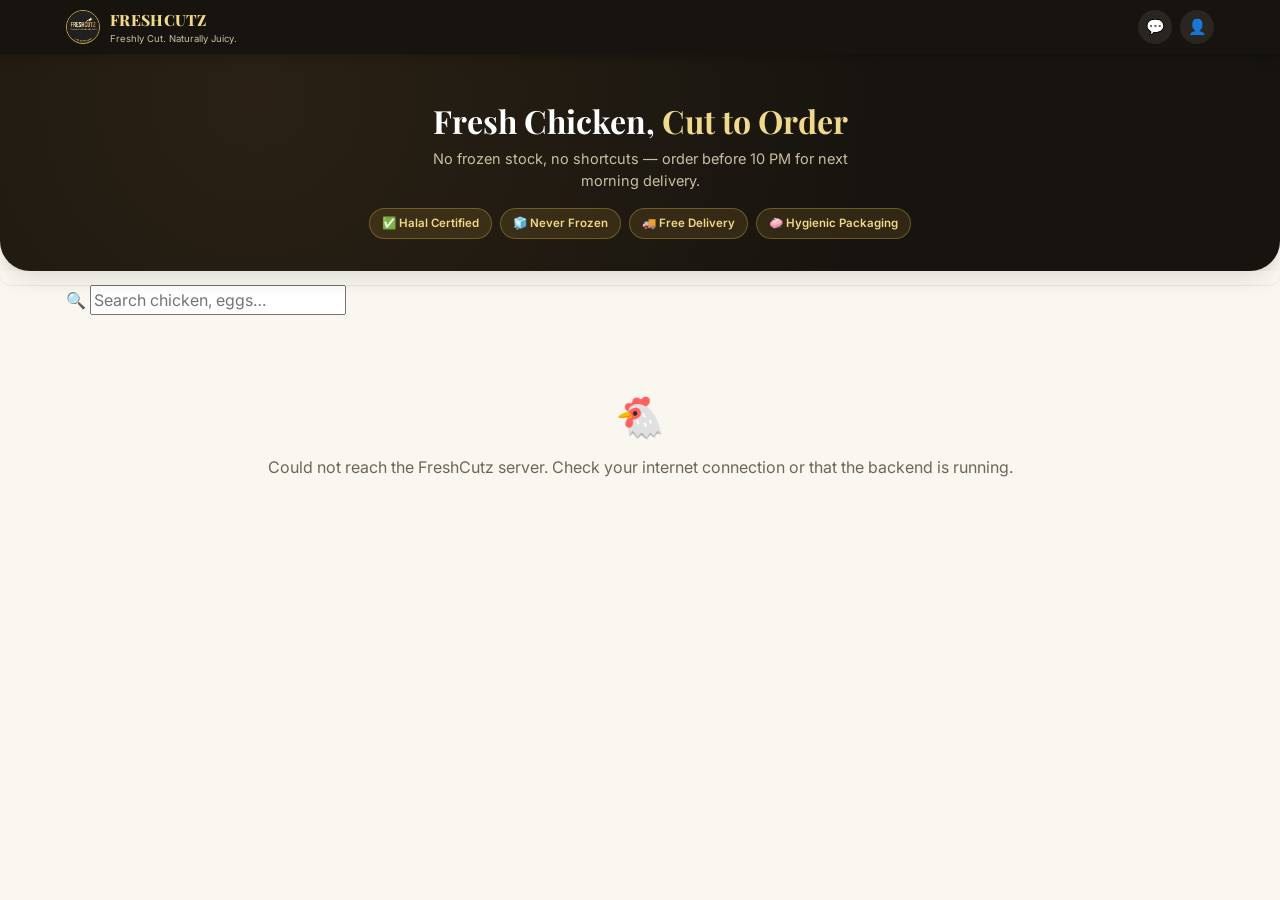
==== frontend/index.html @ 6f844b53 "Update index.html" ====
<!DOCTYPE html>
<html lang="en">
<head>
<meta charset="UTF-8" />
<meta name="viewport" content="width=device-width, initial-scale=1, viewport-fit=cover" />
<title>FreshCutz — Freshly Cut. Naturally Juicy.</title>
<meta name="description" content="Order fresh, hygienically packed chicken and farm eggs online. Freshly cut to order, delivered to your door." />
<link rel="icon" href="images/logo.jpg" />
<link rel="stylesheet" href="css/variables.css" />
<link rel="stylesheet" href="css/base.css" />
<link rel="stylesheet" href="css/animations.css" />
<link rel="stylesheet" href="css/components.css" />
<link rel="stylesheet" href="css/storefront-header.css" />
<link rel="stylesheet" href="css/storefront-grid.css" />
<link rel="stylesheet" href="css/cart.css" />
</head>
<body class="storefront">

  <header class="site-header">
    <div class="container">
      <div class="brand">
        <span class="brand-logo"><img src="images/logo.jpg" alt="FreshCutz logo" /></span>
        <div class="brand-text">
          <div class="name">FRESHCUTZ</div>
          <div class="tag">Freshly Cut. Naturally Juicy.</div>
        </div>
      </div>
      <div class="header-actions">
        <a class="icon-btn" id="whatsappLink" href="#" target="_blank" rel="noopener" aria-label="Chat on WhatsApp">💬</a>
        <button class="icon-btn" id="profileIconBtn" aria-label="Your account">👤</button>
      </div>
    </div>
  </header>

  <div class="store-offline-banner" id="storeOfflineBanner" hidden>
    🔴 We're currently offline and not accepting new orders right now.
  </div>

  <section class="hero">
    <div class="container">
      <h1 class="anim-fade-up">Fresh Chicken, <span>Cut to Order</span></h1>
      <p class="anim-fade-up">No frozen stock, no shortcuts — order before 10 PM for next morning delivery.</p>
      <div class="hero-badges anim-fade-up">
        <span class="chip">✅ Halal Certified</span>
        <span class="chip">🧊 Never Frozen</span>
        <span class="chip">🚚 Free Delivery</span>
        <span class="chip">🧼 Hygienic Packaging</span>
      </div>
    </div>
  </section>

  <nav class="category-bar">
    <div class="category-scroll" id="categoryScroll"></div>
  </nav>

  <div class="search-bar-wrap container">
    <div class="search-bar" id="searchBar">
      <span class="search-bar-icon" aria-hidden="true">🔍</span>
      <input
        type="text"
        id="searchInput"
        class="search-bar-input"
        placeholder="Search chicken, eggs…"
        autocomplete="off"
        aria-label="Search products"
      />
      <button type="button" class="search-clear-x" id="searchClearX" aria-label="Clear search" hidden>✕</button>
    </div>
  </div>

  <main class="catalog container">
    <div id="productGrid" class="product-grid" aria-live="polite"></div>
    <div id="emptyState" class="empty-state" hidden>
      <div class="icon">🐔</div>
      <p>No products available right now. Please check back soon.</p>
    </div>
  </main>

  <div class="cart-bar" id="cartBar">
    <div class="cart-bar-info">
      <span class="count" id="cartBarCount">0 items</span>
      <span class="total" id="cartBarTotal">₹0</span>
    </div>
    <button class="btn btn-gold" id="viewCartBtn">View Cart →</button>
  </div>

  <div id="sheetRoot"></div>
  <div id="toastHost"></div>

  <script src="js/config.js"></script>
  <script src="js/utils.js"></script>
  <script src="js/toast.js"></script>
  <script src="js/api.js"></script>
  <script src="js/cart.js"></script>
  <script src="js/storefront.js"></script>
  <script src="js/storefront-sync.js"></script>
  <script src="js/store-status.js"></script>
  <script src="js/checkout.js"></script>
  <script src="js/checkout-form.js"></script>
  <script src="js/profile.js"></script>
</body>
</html>
---- frontend/css/variables.css ----
/* ==========================================================================
   FreshCutz design tokens — black & gold, matching the shop's own branding.
   Mobile-first: every value here is safe at 320px wide and scales up
   through the media queries in the files that use them.
   ========================================================================== */
:root {
  /* Brand colors */
  --gold: #c9a13b;
  --gold-light: #f0d98a;
  --gold-dark: #9c7a26;
  --ink: #17140f;
  --ink-soft: #2a251c;
  --charcoal: #3a352b;

  /* Surfaces */
  --bg-page: #faf7f0;
  --bg-card: #ffffff;
  --bg-dark: var(--ink);
  --bg-dark-soft: var(--ink-soft);

  /* Text */
  --text-main: #201c14;
  --text-muted: #6f6656;
  --text-on-dark: #f6f1e3;
  --text-on-dark-muted: #c9bfa3;

  /* Feedback colors */
  --success: #2f8f5b;
  --danger: #c0392b;
  --warning: #b8860b;
  --info: #2f6f8f;

  /* Elevation */
  --shadow-sm: 0 1px 3px rgba(23, 20, 15, 0.08), 0 1px 2px rgba(23, 20, 15, 0.06);
  --shadow-md: 0 6px 16px rgba(23, 20, 15, 0.12), 0 2px 6px rgba(23, 20, 15, 0.08);
  --shadow-lg: 0 16px 40px rgba(23, 20, 15, 0.22), 0 4px 12px rgba(23, 20, 15, 0.1);
  --shadow-gold: 0 8px 20px rgba(201, 161, 59, 0.35);

  /* Radius */
  --r-sm: 10px;
  --r-md: 18px;
  --r-lg: 26px;
  --r-xl: 30px;
  --r-pill: 999px;

  /* Spacing scale */
  --sp-1: 4px;
  --sp-2: 8px;
  --sp-3: 12px;
  --sp-4: 16px;
  --sp-5: 24px;
  --sp-6: 32px;
  --sp-7: 48px;

  /* Type */
  --font-display: "Playfair Display", Georgia, "Times New Roman", serif;
  --font-body: "Inter", -apple-system, BlinkMacSystemFont, "Segoe UI", Roboto, Arial, sans-serif;

  /* Layout */
  --max-width: 1180px;
  --header-h: 54px;
  --bottom-bar-h: 68px;
  --safe-bottom: env(safe-area-inset-bottom, 0px);
  --safe-top: env(safe-area-inset-top, 0px);

  /* Motion */
  --ease-out: cubic-bezier(0.16, 1, 0.3, 1);
  --dur-fast: 150ms;
  --dur-med: 280ms;
  --dur-slow: 420ms;
}
---- frontend/css/base.css ----
/* ==========================================================================
   Reset + base typography. Mobile-first: font sizes are comfortable on a
   phone by default and nudged up slightly on larger screens.
   ========================================================================== */
@import url("https://fonts.googleapis.com/css2?family=Playfair+Display:wght@600;700;800&family=Inter:wght@400;500;600;700;800&display=swap");

*, *::before, *::after {
  box-sizing: border-box;
}

/* Belt-and-suspenders fix for a whole class of bug: any element styled
   with a class that sets its own `display` (e.g. .btn's display:
   inline-flex) has the SAME CSS specificity as the browser's built-in
   [hidden]{display:none} rule — so whichever one is defined later in the
   stylesheet wins, and since author CSS always loads after the browser's
   own rules, the class usually wins. That silently defeats
   `element.hidden = true` in JS: the element stays visible, un-clickable
   handlers and all, with nothing in the console to explain why. One
   global !important rule here beats every class's specificity outright,
   so `hidden` always means hidden, everywhere on the site, from now on —
   no more chasing this one component at a time. */
[hidden] {
  display: none !important;
}

html {
  -webkit-text-size-adjust: 100%;
  scroll-behavior: smooth;
  /* NOTE: don't add overflow-x here. Setting only overflow-x (not
     overflow-y) on <html> makes the browser compute overflow-y as auto
     per spec, turning <html> into its own scroll container — which is
     exactly what broke every position: sticky header/tab bar on the site
     (both customer and admin) when this was tried with `clip`, the same
     way it previously broke with `hidden`. body's overflow-x: hidden
     below is the safe way to guard against sideways scroll here. */
}

body {
  margin: 0;
  font-family: var(--font-body);
  background: var(--bg-page);
  color: var(--text-main);
  font-size: 15px;
  line-height: 1.5;
  -webkit-font-smoothing: antialiased;
  overflow-x: hidden;
  /* A long, unbroken address/note/product name can otherwise force the
     page wider than the screen instead of wrapping. */
  overflow-wrap: break-word;
}

img {
  max-width: 100%;
  display: block;
}

button, input, select, textarea {
  font: inherit;
  color: inherit;
}

button {
  cursor: pointer;
  background: none;
  border: none;
}

a {
  color: inherit;
  text-decoration: none;
}

h1, h2, h3, h4 {
  font-family: var(--font-display);
  margin: 0;
  line-height: 1.2;
}

p {
  margin: 0;
}

ul {
  margin: 0;
  padding: 0;
  list-style: none;
}

.container {
  width: 100%;
  max-width: var(--max-width);
  margin: 0 auto;
  padding: 0 var(--sp-4);
}

.visually-hidden {
  position: absolute;
  width: 1px;
  height: 1px;
  overflow: hidden;
  clip: rect(0 0 0 0);
  white-space: nowrap;
}

::selection {
  background: var(--gold-light);
  color: var(--ink);
}

::-webkit-scrollbar {
  width: 8px;
  height: 8px;
}

::-webkit-scrollbar-thumb {
  background: var(--gold);
  border-radius: var(--r-pill);
}

@media (min-width: 640px) {
  body { font-size: 15.5px; }
}

@media (min-width: 1024px) {
  body { font-size: 16px; }
}
---- frontend/css/animations.css ----
/* ==========================================================================
   Shared keyframes + motion utility classes used across the storefront
   and admin panel.
   ========================================================================== */

@keyframes fadeIn {
  from { opacity: 0; }
  to { opacity: 1; }
}

@keyframes fadeUp {
  from { opacity: 0; transform: translateY(16px); }
  to { opacity: 1; transform: translateY(0); }
}

@keyframes scaleIn {
  from { opacity: 0; transform: scale(0.94); }
  to { opacity: 1; transform: scale(1); }
}

@keyframes slideUpSheet {
  from { transform: translateY(100%); }
  to { transform: translateY(0); }
}

@keyframes slideInRight {
  from { transform: translateX(100%); }
  to { transform: translateX(0); }
}

@keyframes pulseGold {
  0%, 100% { box-shadow: 0 0 0 0 rgba(201, 161, 59, 0.45); }
  50% { box-shadow: 0 0 0 8px rgba(201, 161, 59, 0); }
}

@keyframes shimmer {
  0% { background-position: -400px 0; }
  100% { background-position: 400px 0; }
}

@keyframes bounceIn {
  0% { transform: scale(0.3); opacity: 0; }
  50% { transform: scale(1.08); opacity: 1; }
  70% { transform: scale(0.96); }
  100% { transform: scale(1); }
}

@keyframes spin {
  to { transform: rotate(360deg); }
}

@keyframes checkPop {
  0% { transform: scale(0); }
  60% { transform: scale(1.15); }
  100% { transform: scale(1); }
}

/* A single expanding, fading ring — a "sonar ping" flourish for the
   order-success checkmark, timed to fire right as checkPop finishes. */
@keyframes ringPulse {
  0% { transform: scale(0.6); opacity: 0.55; }
  100% { transform: scale(1.9); opacity: 0; }
}

@keyframes qtyPulse {
  0% { transform: scale(1); }
  45% { transform: scale(1.28); }
  100% { transform: scale(1); }
}

.anim-fade-in { animation: fadeIn var(--dur-med) var(--ease-out) both; }
.anim-fade-up { animation: fadeUp var(--dur-med) var(--ease-out) both; }
.anim-scale-in { animation: scaleIn var(--dur-fast) var(--ease-out) both; }
.anim-bounce-in { animation: bounceIn 520ms var(--ease-out) both; }

.skeleton {
  background: linear-gradient(90deg, #eee7d8 25%, #f6f1e3 37%, #eee7d8 63%);
  background-size: 400px 100%;
  animation: shimmer 1.4s ease-in-out infinite;
  border-radius: var(--r-sm);
}

.spinner {
  width: 18px;
  height: 18px;
  border: 2.5px solid rgba(255, 255, 255, 0.35);
  border-top-color: currentColor;
  border-radius: 50%;
  animation: spin 700ms linear infinite;
  display: inline-block;
}

@media (prefers-reduced-motion: reduce) {
  * {
    animation-duration: 0.001ms !important;
    animation-iteration-count: 1 !important;
    transition-duration: 0.001ms !important;
    scroll-behavior: auto !important;
  }
}
---- frontend/css/components.css ----
/* ==========================================================================
   Reusable UI components shared by the storefront and admin panel:
   buttons, badges, inputs, toasts, modals/sheets.
   ========================================================================== */

.btn {
  display: inline-flex;
  align-items: center;
  justify-content: center;
  gap: var(--sp-2);
  padding: 12px 20px;
  border-radius: var(--r-pill);
  font-weight: 700;
  font-size: 14px;
  white-space: nowrap;
  transition: transform var(--dur-fast) var(--ease-out), box-shadow var(--dur-fast) var(--ease-out), opacity var(--dur-fast);
  min-height: 44px;
}

.btn:active {
  transform: scale(0.96);
}

.btn:disabled {
  opacity: 0.55;
  cursor: not-allowed;
  transform: none !important;
}

.btn-gold {
  background: linear-gradient(135deg, var(--gold-light), var(--gold) 60%, var(--gold-dark));
  color: var(--ink);
  box-shadow: var(--shadow-gold);
}

.btn-gold:hover { box-shadow: 0 10px 26px rgba(201, 161, 59, 0.45); }

.btn-dark {
  background: var(--ink);
  color: var(--text-on-dark);
}

.btn-outline {
  background: transparent;
  border: 1.5px solid var(--gold);
  color: var(--ink);
}

.btn-ghost {
  background: rgba(23, 20, 15, 0.05);
  color: var(--text-main);
}

.btn-danger {
  background: var(--danger);
  color: #fff;
}

.btn-sm {
  padding: 8px 14px;
  font-size: 13px;
  min-height: 36px;
}

.btn-block {
  width: 100%;
}

.badge {
  display: inline-flex;
  align-items: center;
  gap: 4px;
  padding: 3px 10px;
  border-radius: var(--r-pill);
  font-size: 11px;
  font-weight: 700;
  letter-spacing: 0.03em;
  text-transform: uppercase;
}

.badge-new { background: #fde8d8; color: #b5570c; }
.badge-delivered { background: #dcf3e6; color: var(--success); }
.badge-cancelled { background: #f6dada; color: var(--danger); }
.badge-off { background: #eee; color: #888; }
.badge-live { background: #dcf3e6; color: var(--success); }

.field {
  display: flex;
  flex-direction: column;
  gap: 6px;
}

.field label {
  font-size: 13px;
  font-weight: 600;
  color: var(--charcoal);
}

.field input,
.field select,
.field textarea {
  border: 1.5px solid #e3dcc9;
  border-radius: var(--r-sm);
  padding: 11px 13px;
  /* 16px, not smaller — iOS Safari auto-zooms the whole page in on focus
     for any text input under 16px, and (since this site sets a fixed
     initial-scale) never zooms back out on its own afterwards. This is
     the actual fix for that, everywhere a .field is used. */
  font-size: 16px;
  background: #fff;
  transition: border-color var(--dur-fast), box-shadow var(--dur-fast);
  width: 100%;
}

.field input:focus,
.field select:focus,
.field textarea:focus {
  outline: none;
  border-color: var(--gold);
  box-shadow: 0 0 0 3px rgba(201, 161, 59, 0.2);
}

.field .hint {
  font-size: 12px;
  color: var(--text-muted);
}

.field .error {
  font-size: 12px;
  color: var(--danger);
  min-height: 14px;
}

.card {
  background: var(--bg-card);
  border-radius: var(--r-md);
  box-shadow: var(--shadow-sm);
}

/* Toasts */
#toastHost {
  position: fixed;
  left: 50%;
  bottom: calc(var(--bottom-bar-h) + var(--safe-bottom) + 14px);
  transform: translateX(-50%);
  z-index: 900;
  display: flex;
  flex-direction: column;
  gap: 8px;
  width: min(92vw, 380px);
  pointer-events: none;
}

.toast {
  pointer-events: auto;
  background: var(--ink);
  color: var(--text-on-dark);
  padding: 12px 16px;
  border-radius: var(--r-sm);
  font-size: 13.5px;
  font-weight: 600;
  box-shadow: var(--shadow-lg);
  display: flex;
  align-items: center;
  gap: 10px;
  animation: fadeUp var(--dur-med) var(--ease-out) both;
}

.toast.success { border-left: 4px solid var(--success); }
.toast.error { border-left: 4px solid var(--danger); }

/* Modal / overlay */
.overlay {
  position: fixed;
  inset: 0;
  background: rgba(15, 13, 9, 0.55);
  backdrop-filter: blur(2px);
  z-index: 800;
  animation: fadeIn var(--dur-med) var(--ease-out) both;
}

.empty-state {
  text-align: center;
  padding: var(--sp-7) var(--sp-4);
  color: var(--text-muted);
}

.empty-state .icon {
  font-size: 40px;
  margin-bottom: var(--sp-2);
}
---- frontend/css/storefront-header.css ----
/* ==========================================================================
   Customer storefront: sticky header, hero banner, category chip bar.
   Mobile-first — see storefront-grid.css for the product grid itself.
   ========================================================================== */

body.storefront {
  padding-bottom: calc(var(--bottom-bar-h) + var(--safe-bottom) + 10px);
}

/* ---- Header --------------------------------------------------------- */
/* On iOS/Android PWAs the status bar can sit on top of a plain sticky
   header and crop the logo/icons when the page scrolls under it — padding
   the header by the safe-area inset (0 on ordinary browsers) fixes that. */
.site-header {
  position: sticky;
  top: 0;
  z-index: 500;
  background: var(--ink);
  color: var(--text-on-dark);
  height: calc(var(--header-h) + var(--safe-top));
  padding-top: var(--safe-top);
  display: flex;
  align-items: center;
  box-shadow: 0 2px 14px rgba(0, 0, 0, 0.25);
}

.site-header .container {
  display: flex;
  align-items: center;
  justify-content: space-between;
  gap: var(--sp-3);
}

/* ---- Store offline banner --------------------------------------------- */
.store-offline-banner {
  position: sticky;
  top: calc(var(--header-h) + var(--safe-top));
  z-index: 490;
  background: #fdecea;
  color: #a83229;
  font-size: 13px;
  font-weight: 700;
  text-align: center;
  padding: 9px var(--sp-4);
  border-bottom: 1px solid #f3c5bd;
}

.brand {
  display: flex;
  align-items: center;
  gap: 10px;
}

.brand-logo {
  display: inline-flex;
  width: 34px;
  height: 34px;
  border-radius: 50%;
  border: 1.5px solid var(--gold);
  overflow: hidden;
  flex: 0 0 auto;
}

.brand-logo img {
  width: 100%;
  height: 100%;
  object-fit: cover;
  object-position: center;
  transform: scale(1.35);
}

.brand-text .name {
  font-family: var(--font-display);
  font-weight: 800;
  font-size: 15.5px;
  color: var(--gold-light);
  letter-spacing: 0.02em;
  transition: font-size 420ms var(--ease-out);
}

.brand-text .tag {
  font-size: 9.5px;
  color: var(--text-on-dark-muted);
  display: none;
  transition: font-size 420ms var(--ease-out);
}

/* Once the page has scrolled a bit, the brand text eases down to a
   slightly smaller size — same color and full opacity, just more compact. */
.site-header.is-scrolled .brand-text .name {
  font-size: 14px;
}

.site-header.is-scrolled .brand-text .tag {
  font-size: 8.5px;
}

.header-actions {
  display: flex;
  align-items: center;
  gap: var(--sp-2);
}

.icon-btn {
  position: relative;
  width: 34px;
  height: 34px;
  border-radius: 50%;
  display: inline-flex;
  align-items: center;
  justify-content: center;
  background: rgba(255, 255, 255, 0.08);
  color: var(--text-on-dark);
  font-size: 15px;
  transition: background var(--dur-fast);
}

.icon-btn:active { transform: scale(0.92); }

.cart-count {
  position: absolute;
  top: -4px;
  right: -4px;
  background: var(--gold);
  color: var(--ink);
  font-size: 10.5px;
  font-weight: 800;
  min-width: 18px;
  height: 18px;
  border-radius: 50%;
  display: flex;
  align-items: center;
  justify-content: center;
  padding: 0 3px;
  animation: bounceIn 400ms var(--ease-out);
}

/* ---- Hero ------------------------------------------------------------ */
.hero {
  position: relative;
  overflow: hidden;
  background: radial-gradient(circle at 20% 20%, #2a2114 0%, var(--ink) 60%);
  color: var(--text-on-dark);
  padding: var(--sp-6) 0 var(--sp-5);
  text-align: center;
  /* Only the bottom edge is rounded — it sits flush under the header and
     flush to the screen edges, just curving where it meets the page below. */
  border-radius: 0 0 var(--r-xl) var(--r-xl);
  box-shadow: 0 12px 24px -12px rgba(0, 0, 0, 0.35);
}

.hero h1 {
  font-size: 26px;
  color: #fff;
}

.hero h1 span { color: var(--gold-light); }

.hero p {
  margin-top: var(--sp-2);
  color: var(--text-on-dark-muted);
  font-size: 13.5px;
  max-width: 460px;
  margin-inline: auto;
}

.hero-badges {
  margin-top: var(--sp-4);
  display: flex;
  flex-wrap: wrap;
  gap: 8px;
  justify-content: center;
}

.hero-badges .chip {
  background: rgba(201, 161, 59, 0.14);
  border: 1px solid rgba(201, 161, 59, 0.4);
  color: var(--gold-light);
  font-size: 11.5px;
  font-weight: 600;
  padding: 6px 12px;
  border-radius: var(--r-pill);
}

/* ---- Category chips ---------------------------------------------------- */
/* iOS-style frosted glass: translucent background + blur, so the page
   scrolling underneath is faintly visible through it, with a rounded
   bottom edge instead of a hard-edged bar. */
.category-bar {
  position: sticky;
  top: calc(var(--header-h) + var(--safe-top));
  z-index: 400;
  background: rgba(250, 247, 240, 0.42);
  backdrop-filter: blur(14px) saturate(1.4);
  -webkit-backdrop-filter: blur(14px) saturate(1.4);
  border-radius: 0 0 10px 10px;
  box-shadow: 0 1px 0 rgba(23, 20, 15, 0.06);
  padding: 7px 0;
}

.category-scroll {
  display: flex;
  gap: 8px;
  overflow-x: auto;
  padding: 0 var(--sp-4);
  scrollbar-width: none;
}

.category-scroll::-webkit-scrollbar { display: none; }

.cat-chip {
  flex: 0 0 auto;
  padding: 6px 13px;
  border-radius: var(--r-pill);
  background: #fff;
  border: 1.5px solid #e6dcc0;
  font-size: 12px;
  font-weight: 600;
  color: var(--text-muted);
  transition: all var(--dur-fast) var(--ease-out);
}

.cat-chip.active {
  background: var(--ink);
  color: var(--gold-light);
  border-color: var(--ink);
}

/* ---- Responsive scale-up ---------------------------------------------- */
@media (min-width: 640px) {
  .brand-text .tag { display: block; }
  .hero h1 { font-size: 32px; }
  .hero p { font-size: 14.5px; }
}

@media (min-width: 860px) {
  .hero { padding: var(--sp-7) 0 var(--sp-6); }
}
---- frontend/css/storefront-grid.css ----
/* ==========================================================================
   Customer storefront: product grid + product card.
   Mobile-first, Swiggy-style: ONE big card per row on phones (large photo
   on top, details below), growing into a multi-column grid on larger
   screens. Cards animate in on scroll and react to touch.
   ========================================================================== */

.catalog {
  padding: var(--sp-5) 0 var(--sp-7);
}

.section-title {
  font-size: 18px;
  margin: var(--sp-5) 0 var(--sp-3);
  color: var(--ink);
}

.product-grid {
  display: grid;
  grid-template-columns: 1fr;
  gap: var(--sp-5);
}

/* ---- Scroll-reveal entrance --------------------------------------------- */
/* Small offset + short duration + a low IntersectionObserver threshold
   (see storefront.js) so a card animates in as soon as it starts entering
   the viewport, not only after scrolling it mostly into view. */
.product-card {
  opacity: 0;
  transform: translateY(14px) scale(0.99);
  transition: opacity 380ms var(--ease-out), transform 380ms var(--ease-out),
              box-shadow var(--dur-fast) var(--ease-out);
  transition-delay: calc(var(--i, 0) * 35ms);
}

.product-card.is-visible {
  opacity: 1;
  transform: translateY(0) scale(1);
}

.product-card {
  background: var(--bg-card);
  border-radius: var(--r-xl);
  overflow: hidden;
  box-shadow: var(--shadow-md);
}

.product-card:hover {
  box-shadow: var(--shadow-lg);
}

.product-card:active {
  transform: scale(0.985);
}

/* ---- Big top photo ------------------------------------------------------ */
/* Photo fills flush to the card's top/left/right edges — the card's own
   rounded corners + overflow:hidden clip it, so no extra radius/border is
   needed here. */
.product-media {
  padding: 0;
}

.product-media-frame {
  position: relative;
  aspect-ratio: 4 / 3;
  background: linear-gradient(135deg, #f1ecdd, #e8e0c9);
  overflow: hidden;
}

.product-media-frame img {
  width: 100%;
  height: 100%;
  object-fit: cover;
  transition: transform 650ms var(--ease-out);
}

.product-card:hover .product-media-frame img {
  transform: scale(1.07);
}

.product-media-frame::after {
  content: "";
  position: absolute;
  inset: auto 0 0 0;
  height: 45%;
  background: linear-gradient(to top, rgba(15, 12, 8, 0.55), transparent);
  pointer-events: none;
}

.discount-badge {
  position: absolute;
  top: 12px;
  left: 12px;
  background: var(--danger);
  color: #fff;
  font-size: 11px;
  font-weight: 800;
  padding: 5px 11px;
  border-radius: var(--r-pill);
  box-shadow: 0 4px 10px rgba(192, 57, 43, 0.4);
  animation: bounceIn 480ms var(--ease-out) both;
}

/* ---- Out of stock ---------------------------------------------------- */
.out-of-stock-badge {
  position: absolute;
  top: 12px;
  left: 12px;
  background: #3a3a3a;
  color: #fff;
  font-size: 11px;
  font-weight: 800;
  padding: 5px 11px;
  border-radius: var(--r-pill);
  box-shadow: 0 4px 10px rgba(0, 0, 0, 0.35);
  animation: bounceIn 480ms var(--ease-out) both;
}

.product-card.out-of-stock {
  opacity: 0.72;
  filter: saturate(0.75);
}

.product-card.out-of-stock .product-media-frame img {
  filter: grayscale(75%);
  opacity: 0.55;
}

.product-card.out-of-stock .product-name,
.product-card.out-of-stock .product-desc,
.product-card.out-of-stock .price-now,
.product-card.out-of-stock .price-mrp {
  color: var(--text-muted);
}

.out-of-stock-btn {
  flex: 1;
  padding: 12px 6px;
  border-radius: var(--r-pill);
  background: #f6e3e0;
  color: var(--danger);
  border: 1.5px solid rgba(192, 57, 43, 0.35);
  font-weight: 800;
  font-size: 13px;
  min-height: 44px;
  letter-spacing: 0.01em;
  cursor: not-allowed;
}

/* ---- Content below the photo --------------------------------------------- */
.product-body {
  padding: var(--sp-4);
  display: flex;
  flex-direction: column;
  gap: 10px;
}

.product-name {
  font-family: var(--font-display);
  font-size: 18px;
  font-weight: 700;
  color: var(--ink);
  line-height: 1.25;
}

.product-desc {
  font-size: 12.5px;
  color: var(--text-muted);
  display: -webkit-box;
  -webkit-line-clamp: 2;
  -webkit-box-orient: vertical;
  overflow: hidden;
}

.variant-toggle {
  display: flex;
  gap: 8px;
}

.variant-toggle button {
  flex: 1;
  padding: 9px 6px;
  font-size: 12.5px;
  font-weight: 700;
  border-radius: var(--r-pill);
  border: 1.5px solid #e6dcc0;
  background: #fff;
  color: var(--text-muted);
  transition: all var(--dur-fast) var(--ease-out);
}

.variant-toggle button.active {
  border-color: var(--gold);
  background: linear-gradient(135deg, rgba(240, 217, 138, 0.35), rgba(201, 161, 59, 0.18));
  color: var(--ink);
  transform: scale(1.03);
}

.price-row {
  display: flex;
  align-items: baseline;
  gap: 8px;
}

.price-now {
  font-size: 20px;
  font-weight: 800;
  color: var(--ink);
}

.price-mrp {
  font-size: 13px;
  color: #aaa;
  text-decoration: line-through;
}

.product-footer {
  margin-top: 4px;
  display: flex;
  align-items: center;
  gap: 10px;
}

.qty-stepper {
  display: none;
  align-items: center;
  border-radius: var(--r-pill);
  background: var(--ink);
  color: #fff;
  overflow: hidden;
  flex: 1;
  box-shadow: var(--shadow-sm);
}

.qty-stepper.show { display: flex; animation: scaleIn var(--dur-fast) var(--ease-out) both; }

.qty-stepper button {
  width: 40px;
  height: 40px;
  color: #fff;
  font-size: 18px;
  font-weight: 700;
  transition: background var(--dur-fast);
}

.qty-stepper button:active { background: rgba(255, 255, 255, 0.15); }

.qty-stepper .qty-value {
  flex: 1;
  text-align: center;
  font-weight: 800;
  font-size: 15px;
}

.qty-stepper .qty-value.pulse {
  animation: qtyPulse 320ms var(--ease-out);
}

.add-btn {
  flex: 1;
  padding: 12px 6px;
  border-radius: var(--r-pill);
  background: linear-gradient(135deg, var(--gold-light), var(--gold) 65%, var(--gold-dark));
  color: var(--ink);
  font-weight: 800;
  font-size: 14px;
  min-height: 44px;
  box-shadow: var(--shadow-gold);
  letter-spacing: 0.01em;
  transition: transform var(--dur-fast) var(--ease-out), box-shadow var(--dur-fast) var(--ease-out);
}

.add-btn:active { transform: scale(0.95); }
.add-btn.hide { display: none; }

.unavailable-tag {
  font-size: 12px;
  font-weight: 700;
  color: var(--danger);
  text-align: center;
  padding: 8px;
}

/* ---- Responsive scale-up: multi-column from tablet width up -------------- */
@media (min-width: 620px) {
  .product-grid { grid-template-columns: repeat(2, 1fr); }
  .product-media-frame { aspect-ratio: 1 / 1; }
}

@media (min-width: 900px) {
  .product-grid { grid-template-columns: repeat(3, 1fr); }
}

@media (min-width: 1200px) {
  .product-grid { grid-template-columns: repeat(4, 1fr); }
}
---- frontend/css/cart.css ----
/* ==========================================================================
   Cart bottom bar + cart/checkout sheet. Mobile-first: the panel is a
   full-height bottom sheet on phones, and becomes a right-hand drawer
   from tablet width up.
   ========================================================================== */

.cart-bar {
  position: fixed;
  left: 0;
  right: 0;
  /* Lifted a little off the very bottom edge instead of sitting flush
     against it (which read as too close to/crowded by the phone's own
     bottom UI), while still clearing the safe area on notched devices. */
  bottom: calc(var(--sp-2) + var(--safe-bottom));
  z-index: 700;
  background: var(--ink);
  color: #fff;
  padding: 12px var(--sp-4);
  display: none;
  align-items: center;
  justify-content: space-between;
  gap: var(--sp-3);
  border-radius: var(--r-lg);
  box-shadow: 0 -8px 24px rgba(0, 0, 0, 0.28);
  animation: fadeUp var(--dur-med) var(--ease-out) both;
}

.cart-bar.show { display: flex; }

.cart-bar-info {
  display: flex;
  flex-direction: column;
  gap: 2px;
}

.cart-bar-info .count {
  font-size: 11.5px;
  color: var(--text-on-dark-muted);
}

.cart-bar-info .total {
  font-size: 17px;
  font-weight: 800;
  color: var(--gold-light);
}

.cart-bar .btn {
  flex: 0 0 auto;
}

/* ---- Panel shell (cart + checkout share this) -------------------------- */
.sheet {
  position: fixed;
  z-index: 850;
  background: var(--bg-page);
  display: flex;
  flex-direction: column;
  inset: auto 0 0 0;
  max-height: 92vh;
  border-radius: 20px 20px 0 0;
  animation: slideUpSheet var(--dur-med) var(--ease-out) both;
  box-shadow: var(--shadow-lg);
}

.sheet-header {
  display: flex;
  align-items: center;
  justify-content: space-between;
  padding: var(--sp-4);
  border-bottom: 1px solid #eee3cc;
  flex: 0 0 auto;
}

.sheet-header h2 {
  font-size: 18px;
}

.sheet-close {
  width: 34px;
  height: 34px;
  border-radius: 50%;
  background: rgba(23, 20, 15, 0.06);
  display: inline-flex;
  align-items: center;
  justify-content: center;
  font-size: 16px;
}

.sheet-body {
  overflow-y: auto;
  padding: var(--sp-4);
  flex: 1 1 auto;
  display: flex;
  flex-direction: column;
  gap: var(--sp-3);
}

.sheet-footer {
  padding: var(--sp-4);
  border-top: 1px solid #eee3cc;
  background: var(--bg-card);
  flex: 0 0 auto;
}

/* ---- Cart line item ------------------------------------------------- */
.cart-item {
  display: flex;
  gap: var(--sp-3);
  background: var(--bg-card);
  border-radius: var(--r-md);
  padding: var(--sp-3);
  box-shadow: var(--shadow-sm);
  animation: fadeUp var(--dur-fast) var(--ease-out) both;
}

.cart-item img {
  width: 56px;
  height: 56px;
  border-radius: var(--r-sm);
  object-fit: cover;
  flex: 0 0 auto;
}

.cart-item-main {
  flex: 1;
  display: flex;
  flex-direction: column;
  gap: 4px;
  min-width: 0;
}

.cart-item-name {
  font-size: 13.5px;
  font-weight: 700;
}

.cart-item-variant {
  font-size: 11.5px;
  color: var(--text-muted);
}

.cart-item-row {
  display: flex;
  align-items: center;
  justify-content: space-between;
  margin-top: 4px;
}

.cart-item-price {
  font-weight: 800;
  font-size: 13.5px;
}

.remove-link {
  font-size: 11.5px;
  color: var(--danger);
  font-weight: 700;
}

/* ---- Summary rows ------------------------------------------------------ */
.summary-row {
  display: flex;
  justify-content: space-between;
  font-size: 13.5px;
  color: var(--text-muted);
  padding: 3px 0;
}

.summary-row.total {
  font-size: 16px;
  font-weight: 800;
  color: var(--ink);
  border-top: 1px dashed #ddd1ae;
  margin-top: 6px;
  padding-top: 10px;
}

/* ---- Saved-address summary (returning customer, delivery step) --------- */
.address-summary-card {
  background: var(--bg-card);
  border-radius: var(--r-md);
  padding: var(--sp-4);
  box-shadow: var(--shadow-sm);
}

.address-summary-row {
  font-size: 13.5px;
  color: var(--text-main);
  line-height: 1.5;
}

.address-summary-row + .address-summary-row {
  margin-top: 4px;
}

/* ---- "My Account" order history (profile sheet) ------------------------ */
.profile-order-card {
  background: var(--bg-card);
  border-radius: var(--r-md);
  padding: var(--sp-4);
  box-shadow: var(--shadow-sm);
  margin-bottom: var(--sp-3);
}

.profile-order-head {
  display: flex;
  justify-content: space-between;
  align-items: flex-start;
  gap: var(--sp-2);
  margin-bottom: 8px;
}

.profile-order-code {
  font-weight: 800;
  font-size: 13.5px;
}

.profile-order-time {
  font-size: 11.5px;
  color: var(--text-muted);
  margin-top: 2px;
}

.profile-order-address {
  font-size: 12.5px;
  color: var(--text-main);
  line-height: 1.5;
  margin-bottom: 8px;
}

.profile-order-items {
  font-size: 12.5px;
  color: var(--text-muted);
  background: #faf7f0;
  border-radius: var(--r-sm);
  padding: 8px 10px;
  margin-bottom: 8px;
}

.profile-order-items div + div {
  margin-top: 3px;
}

.profile-order-total {
  display: flex;
  justify-content: space-between;
  align-items: center;
  font-weight: 800;
  font-size: 14px;
}

/* ---- Success screen ---------------------------------------------------- */
.order-success {
  text-align: center;
  padding: var(--sp-6) var(--sp-4);
}

.success-check {
  position: relative;
  width: 76px;
  height: 76px;
  border-radius: 50%;
  background: var(--success);
  color: #fff;
  font-size: 36px;
  display: flex;
  align-items: center;
  justify-content: center;
  margin: 0 auto var(--sp-4);
  animation: checkPop 480ms var(--ease-out) both;
}

.success-check::after {
  content: "";
  position: absolute;
  inset: 0;
  border-radius: 50%;
  border: 2px solid var(--success);
  animation: ringPulse 900ms var(--ease-out) 420ms both;
}

/* Order ID: a small, legible chip — not the decorative display serif
   used for headings, which read as oversized for a reference number. */
.order-id-chip {
  display: inline-flex;
  align-items: center;
  gap: 6px;
  background: #f4f1e8;
  border: 1px solid #e6dcc0;
  border-radius: var(--r-pill);
  padding: 6px 14px;
  margin-top: 10px;
}

.order-id-label {
  font-size: 12px;
  font-weight: 600;
  color: var(--text-muted);
}

.order-id-value {
  font-size: 12px;
  font-weight: 600;
  color: var(--text-muted);
}

.order-summary-list {
  background: var(--bg-card);
  border-radius: var(--r-md);
  padding: var(--sp-3) var(--sp-4);
  box-shadow: var(--shadow-sm);
}

.order-notes {
  margin-top: var(--sp-3);
  padding-top: var(--sp-3);
  border-top: 1px dashed #e6dcc0;
  font-size: 12.5px;
  color: var(--ink);
  line-height: 1.4;
}

.order-notes-label {
  font-weight: 700;
  color: var(--text-muted);
}

.screenshot-hint {
  text-align: center;
  font-size: 12.5px;
  color: var(--text-muted);
  margin-top: var(--sp-3);
}

/* ---- Responsive: right-hand drawer from tablet up ----------------------- */
@media (min-width: 720px) {
  .sheet {
    inset: 0 0 0 auto;
    width: 420px;
    max-height: 100vh;
    border-radius: 0;
    animation: slideInRight var(--dur-med) var(--ease-out) both;
  }

  .cart-bar {
    left: auto;
    right: var(--sp-5);
    bottom: var(--sp-5);
    max-width: 380px;
  }
}
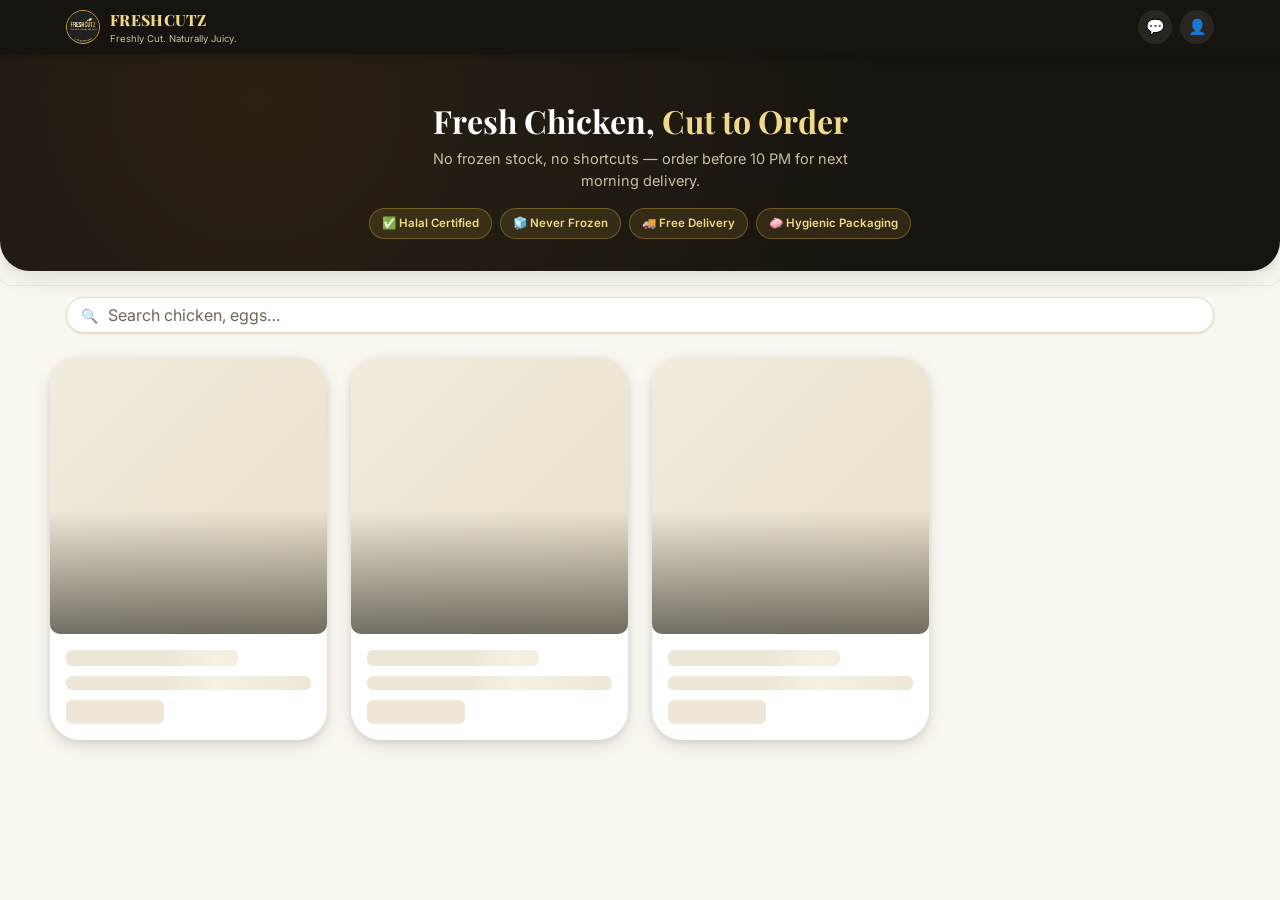
==== commit f5801142: "Update index.html" ====
--- a/frontend/index.html
+++ b/frontend/index.html
@@ -9,10 +9,10 @@
 <link rel="stylesheet" href="css/variables.css" />
 <link rel="stylesheet" href="css/base.css" />
 <link rel="stylesheet" href="css/animations.css" />
-<link rel="stylesheet" href="css/components.css" />
+<link rel="stylesheet" href="css/components.css?v=3" />
 <link rel="stylesheet" href="css/storefront-header.css" />
 <link rel="stylesheet" href="css/storefront-grid.css" />
-<link rel="stylesheet" href="css/cart.css" />
+<link rel="stylesheet" href="css/cart.css?v=3" />
 </head>
 <body class="storefront">
 
@@ -95,7 +95,7 @@
   <script src="js/storefront.js"></script>
   <script src="js/storefront-sync.js"></script>
   <script src="js/store-status.js"></script>
-  <script src="js/checkout.js"></script>
+  <script src="js/checkout.js?v=3"></script>
   <script src="js/checkout-form.js"></script>
   <script src="js/profile.js"></script>
 </body>
--- a/frontend/css/components.css
+++ b/frontend/css/components.css
@@ -149,6 +149,18 @@
   gap: 8px;
   width: min(92vw, 380px);
   pointer-events: none;
+  transition: bottom var(--dur-fast) var(--ease-out), top var(--dur-fast) var(--ease-out);
+}
+
+/* A cart/checkout/profile sheet is open (see toast.js — it checks
+   #sheetRoot) — float the toast just above that sheet's own top edge
+   instead of above the (now-hidden) bottom cart-bar. --toast-sheet-gap is
+   set by checkout.js's renderSheet(), measured from the sheet's actual
+   rendered height *after* its content (e.g. every item in "Your Cart") is
+   in the DOM — so a full cart and a short one each get the right gap,
+   instead of guessing one fixed offset for every sheet. */
+#toastHost.toast-above-sheet {
+  bottom: var(--toast-sheet-gap, calc(var(--bottom-bar-h) + var(--safe-bottom) + 14px));
 }
 
 .toast {
@@ -176,6 +188,8 @@
   background: rgba(15, 13, 9, 0.55);
   backdrop-filter: blur(2px);
   z-index: 800;
+  touch-action: none; /* dragging on the dark backdrop doesn't scroll anything */
+  overscroll-behavior: contain;
   animation: fadeIn var(--dur-med) var(--ease-out) both;
 }
 
--- a/frontend/css/storefront-grid.css
+++ b/frontend/css/storefront-grid.css
@@ -4,6 +4,89 @@
    on top, details below), growing into a multi-column grid on larger
    screens. Cards animate in on scroll and react to touch.
    ========================================================================== */
+
+/* ---- Search bar ----------------------------------------------------------
+   Sits between the category chips and the product grid. Search narrows
+   whatever the active category tab already shows — see storefront.js's
+   matchesSearch()/renderGrid() — rather than searching across everything
+   regardless of tab. */
+.search-bar-wrap {
+  padding-top: var(--sp-3);
+}
+
+.search-bar {
+  position: relative;
+  display: flex;
+  align-items: center;
+  gap: 8px;
+  background: var(--bg-card);
+  border: 1.5px solid #e6dcc0;
+  border-radius: var(--r-pill);
+  /* Vertical padding pulled down to 4px so the box's overall height lands
+     the same as the category chips just above it (.cat-chip: 6px padding
+     around 12px text, ~29px tall) — the input text here has to stay at
+     16px (mobile zoom-on-tap, see its own comment), so less padding is
+     the only lever left to match that shorter chip height. */
+  padding: 4px 14px;
+  box-shadow: var(--shadow-sm);
+}
+
+.search-bar-icon {
+  flex: 0 0 auto;
+  font-size: 14px;
+  opacity: 0.65;
+}
+
+.search-bar-input {
+  flex: 1;
+  min-width: 0;
+  border: none;
+  background: transparent;
+  font-family: var(--font-body);
+  /* Mobile Safari/Chrome auto-zoom the page on focus for any text input
+     under 16px — 16px is the actual threshold, so that's what's set here
+     rather than 15px, which would still trigger the zoom. */
+  font-size: 16px;
+  color: var(--text-main);
+  padding-right: 26px; /* room for the glossy clear circle */
+}
+
+.search-bar-input:focus {
+  outline: none;
+}
+
+.search-bar-input::placeholder {
+  color: var(--text-muted);
+}
+
+/* The small glossy "X" that sits inside the box's right edge once there's
+   something typed — gold gradient + a bright highlight near the top-left
+   so it reads as a glossy button rather than a flat icon. */
+.search-clear-x {
+  position: absolute;
+  right: 8px;
+  top: 50%;
+  transform: translateY(-50%);
+  width: 21px;
+  height: 21px;
+  flex: 0 0 auto;
+  border-radius: 50%;
+  display: flex;
+  align-items: center;
+  justify-content: center;
+  font-size: 10.5px;
+  line-height: 1;
+  color: var(--ink);
+  background:
+    radial-gradient(circle at 32% 24%, rgba(255, 255, 255, 0.85), rgba(255, 255, 255, 0) 48%),
+    linear-gradient(155deg, var(--gold-light), var(--gold) 60%, var(--gold-dark));
+  box-shadow: var(--shadow-sm), inset 0 1px 1px rgba(255, 255, 255, 0.55);
+  transition: transform var(--dur-fast) var(--ease-out);
+}
+
+.search-clear-x:active {
+  transform: translateY(-50%) scale(0.86);
+}
 
 .catalog {
   padding: var(--sp-5) 0 var(--sp-7);
--- a/frontend/css/cart.css
+++ b/frontend/css/cart.css
@@ -88,6 +88,7 @@
 
 .sheet-body {
   overflow-y: auto;
+  overscroll-behavior: contain; /* scrolling past the end of the sheet never moves the page behind it */
   padding: var(--sp-4);
   flex: 1 1 auto;
   display: flex;
@@ -104,6 +105,7 @@
 
 /* ---- Cart line item ------------------------------------------------- */
 .cart-item {
+  position: relative;
   display: flex;
   gap: var(--sp-3);
   background: var(--bg-card);
@@ -130,6 +132,7 @@
 }
 
 .cart-item-name {
+  padding-right: 30px; /* keeps a long name clear of the trash icon */
   font-size: 13.5px;
   font-weight: 700;
 }
@@ -149,6 +152,42 @@
 .cart-item-price {
   font-weight: 800;
   font-size: 13.5px;
+}
+
+/* Trash icon in the item panel's top-right corner: removes the whole line
+   in one tap, instead of tapping − down from 3 to 2 to 1 to 0. */
+.cart-item-delete {
+  position: absolute;
+  top: 6px;
+  right: 6px;
+  z-index: 2;
+  width: 30px;
+  height: 30px;
+  padding: 0;
+  margin: 0;
+  border: 0;
+  border-radius: 50%;
+  display: flex;
+  align-items: center;
+  justify-content: center;
+  color: #6b6558; /* explicit colour (not a var) so the icon can never inherit to transparent */
+  background: rgba(23, 20, 15, 0.06);
+  -webkit-appearance: none;
+  appearance: none;
+  -webkit-tap-highlight-color: transparent;
+}
+
+.cart-item-delete svg {
+  display: block;
+  width: 17px;
+  height: 17px;
+  flex: 0 0 auto;
+  pointer-events: none; /* taps always land on the button itself */
+}
+
+.cart-item-delete:active {
+  background: rgba(23, 20, 15, 0.14);
+  color: var(--ink);
 }
 
 .remove-link {
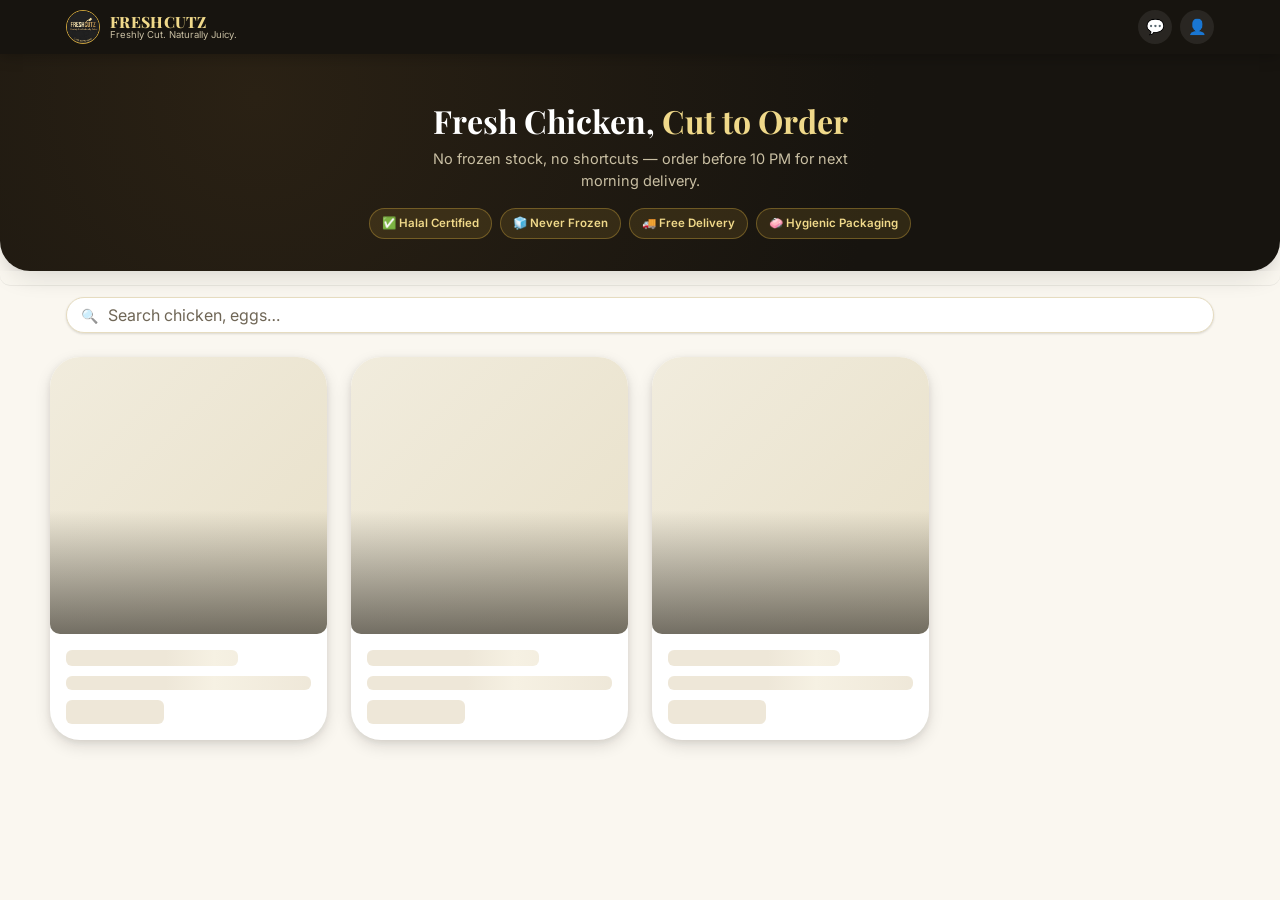
==== commit 6210ba82: "Add files via upload" ====
--- a/frontend/index.html
+++ b/frontend/index.html
@@ -8,21 +8,21 @@
 <link rel="icon" href="images/logo.jpg" />
 <link rel="stylesheet" href="css/variables.css" />
 <link rel="stylesheet" href="css/base.css" />
-<link rel="stylesheet" href="css/animations.css" />
-<link rel="stylesheet" href="css/components.css?v=3" />
-<link rel="stylesheet" href="css/storefront-header.css" />
-<link rel="stylesheet" href="css/storefront-grid.css" />
-<link rel="stylesheet" href="css/cart.css?v=3" />
+<link rel="stylesheet" href="css/animations.css?v=2" />
+<link rel="stylesheet" href="css/components.css?v=6" />
+<link rel="stylesheet" href="css/storefront-header.css?v=8" />
+<link rel="stylesheet" href="css/storefront-grid.css?v=8" />
+<link rel="stylesheet" href="css/cart.css?v=5" />
 </head>
 <body class="storefront">
 
   <header class="site-header">
     <div class="container">
       <div class="brand">
-        <span class="brand-logo"><img src="images/logo.jpg" alt="FreshCutz logo" /></span>
+        <span class="brand-logo" id="brandLogo"><img id="brandLogoImg" src="images/logo.jpg" alt="FreshCutz logo" /></span>
         <div class="brand-text">
-          <div class="name">FRESHCUTZ</div>
-          <div class="tag">Freshly Cut. Naturally Juicy.</div>
+          <div class="name" id="brandName">FRESHCUTZ</div>
+          <div class="tag" id="brandTag">Freshly Cut. Naturally Juicy.</div>
         </div>
       </div>
       <div class="header-actions">
@@ -32,28 +32,37 @@
     </div>
   </header>
 
+  <div class="announce-bar" id="announceBar" hidden></div>
+
   <div class="store-offline-banner" id="storeOfflineBanner" hidden>
     🔴 We're currently offline and not accepting new orders right now.
   </div>
 
-  <section class="hero">
+  <section class="hero" id="heroSection">
     <div class="container">
-      <h1 class="anim-fade-up">Fresh Chicken, <span>Cut to Order</span></h1>
-      <p class="anim-fade-up">No frozen stock, no shortcuts — order before 10 PM for next morning delivery.</p>
-      <div class="hero-badges anim-fade-up">
+      <h1 class="anim-fade-up" id="heroHeading">Fresh Chicken, <span id="heroHighlight">Cut to Order</span></h1>
+      <p class="anim-fade-up" id="heroText">No frozen stock, no shortcuts — order before 10 PM for next morning delivery.</p>
+      <div class="hero-badges anim-fade-up" id="heroBadges">
         <span class="chip">✅ Halal Certified</span>
         <span class="chip">🧊 Never Frozen</span>
         <span class="chip">🚚 Free Delivery</span>
         <span class="chip">🧼 Hygienic Packaging</span>
       </div>
+      <a class="btn btn-gold hero-cta anim-fade-up" id="heroCta" href="#catalog" hidden>Order now</a>
     </div>
   </section>
 
-  <nav class="category-bar">
+  <!-- Applies what the admin set in the Customize tab (logo, name, hero text,
+       badges, colors). Runs right here, straight after the header/hero it
+       changes, so a saved copy from the last visit shows before first paint. -->
+  <script src="js/site-elements.js?v=5"></script>
+  <script src="js/site-customize.js?v=10"></script>
+
+  <nav class="category-bar" id="categoryBar">
     <div class="category-scroll" id="categoryScroll"></div>
   </nav>
 
-  <div class="search-bar-wrap container">
+  <div class="search-bar-wrap container" id="searchWrap">
     <div class="search-bar" id="searchBar">
       <span class="search-bar-icon" aria-hidden="true">🔍</span>
       <input
@@ -68,13 +77,15 @@
     </div>
   </div>
 
-  <main class="catalog container">
+  <main class="catalog container" id="catalog">
     <div id="productGrid" class="product-grid" aria-live="polite"></div>
     <div id="emptyState" class="empty-state" hidden>
       <div class="icon">🐔</div>
-      <p>No products available right now. Please check back soon.</p>
+      <p id="emptyStateText">No products available right now. Please check back soon.</p>
     </div>
   </main>
+
+  <footer class="site-footer" id="siteFooter" hidden></footer>
 
   <div class="cart-bar" id="cartBar">
     <div class="cart-bar-info">
@@ -89,14 +100,15 @@
 
   <script src="js/config.js"></script>
   <script src="js/utils.js"></script>
-  <script src="js/toast.js"></script>
+  <script src="js/toast.js?v=2"></script>
   <script src="js/api.js"></script>
   <script src="js/cart.js"></script>
-  <script src="js/storefront.js"></script>
+  <script src="js/storefront.js?v=4"></script>
+  <script src="js/storefront-header.js?v=1"></script>
   <script src="js/storefront-sync.js"></script>
-  <script src="js/store-status.js"></script>
-  <script src="js/checkout.js?v=3"></script>
-  <script src="js/checkout-form.js"></script>
-  <script src="js/profile.js"></script>
+  <script src="js/store-status.js?v=2"></script>
+  <script src="js/checkout.js?v=5"></script>
+  <script src="js/checkout-form.js?v=3"></script>
+  <script src="js/profile.js?v=3"></script>
 </body>
 </html>
--- a/frontend/css/animations.css
+++ b/frontend/css/animations.css
@@ -29,8 +29,8 @@
 }
 
 @keyframes pulseGold {
-  0%, 100% { box-shadow: 0 0 0 0 rgba(201, 161, 59, 0.45); }
-  50% { box-shadow: 0 0 0 8px rgba(201, 161, 59, 0); }
+  0%, 100% { box-shadow: 0 0 0 0 color-mix(in srgb, var(--gold) 45%, transparent); }
+  50% { box-shadow: 0 0 0 8px color-mix(in srgb, var(--gold) 0%, transparent); }
 }
 
 @keyframes shimmer {
--- a/frontend/css/components.css
+++ b/frontend/css/components.css
@@ -11,7 +11,7 @@
   padding: 12px 20px;
   border-radius: var(--r-pill);
   font-weight: 700;
-  font-size: 14px;
+  font-size: calc(14px * var(--sz-buttons, 1));
   white-space: nowrap;
   transition: transform var(--dur-fast) var(--ease-out), box-shadow var(--dur-fast) var(--ease-out), opacity var(--dur-fast);
   min-height: 44px;
@@ -33,7 +33,10 @@
   box-shadow: var(--shadow-gold);
 }
 
-.btn-gold:hover { box-shadow: 0 10px 26px rgba(201, 161, 59, 0.45); }
+.btn-gold:hover {
+  box-shadow: 0 10px 26px rgba(201, 161, 59, 0.45);
+  box-shadow: 0 10px 26px color-mix(in srgb, var(--gold) 45%, transparent);
+}
 
 .btn-dark {
   background: var(--ink);
@@ -118,6 +121,7 @@
   outline: none;
   border-color: var(--gold);
   box-shadow: 0 0 0 3px rgba(201, 161, 59, 0.2);
+  box-shadow: 0 0 0 3px color-mix(in srgb, var(--gold) 20%, transparent);
 }
 
 .field .hint {
@@ -149,8 +153,20 @@
   gap: 8px;
   width: min(92vw, 380px);
   pointer-events: none;
+  /* admin-set nudge from the Customize tab (--toast-dx / --toast-dy) */
+  translate: var(--toast-dx, 0px) var(--toast-dy, 0px);
   transition: bottom var(--dur-fast) var(--ease-out), top var(--dur-fast) var(--ease-out);
 }
+
+/* Position chosen in the Customize tab (set by site-customize.js as
+   data-pos; "auto" leaves no attribute and keeps the original spot). */
+#toastHost[data-pos^="top"],
+#toastHost[data-pos="middle-center"] { bottom: auto !important; }
+#toastHost[data-pos^="top"] { top: calc(var(--safe-top) + 14px); }
+#toastHost[data-pos="middle-center"] { top: 50%; transform: translate(-50%, -50%); }
+#toastHost[data-pos$="left"] { left: 14px; right: auto; transform: none; }
+#toastHost[data-pos$="right"] { right: 14px; left: auto; transform: none; }
+#toastHost[data-pos$="center"]:not([data-pos="middle-center"]) { left: 50%; right: auto; transform: translateX(-50%); }
 
 /* A cart/checkout/profile sheet is open (see toast.js — it checks
    #sheetRoot) — float the toast just above that sheet's own top edge
@@ -180,6 +196,7 @@
 
 .toast.success { border-left: 4px solid var(--success); }
 .toast.error { border-left: 4px solid var(--danger); }
+.toast.info { border-left: 4px solid var(--info); }
 
 /* Modal / overlay */
 .overlay {
--- a/frontend/css/storefront-header.css
+++ b/frontend/css/storefront-header.css
@@ -15,7 +15,7 @@
   position: sticky;
   top: 0;
   z-index: 500;
-  background: var(--ink);
+  background: var(--site-header-bg, var(--ink));
   color: var(--text-on-dark);
   height: calc(var(--header-h) + var(--safe-top));
   padding-top: var(--safe-top);
@@ -49,12 +49,15 @@
   display: flex;
   align-items: center;
   gap: 10px;
-}
+  min-width: 0;
+}
+
+.brand-text { min-width: 0; line-height: 1.15; }
 
 .brand-logo {
   display: inline-flex;
-  width: 34px;
-  height: 34px;
+  width: calc(34px * var(--sz-logo, 1));
+  height: calc(34px * var(--sz-logo, 1));
   border-radius: 50%;
   border: 1.5px solid var(--gold);
   overflow: hidden;
@@ -72,27 +75,30 @@
 .brand-text .name {
   font-family: var(--font-display);
   font-weight: 800;
-  font-size: 15.5px;
-  color: var(--gold-light);
+  font-size: calc(15.5px * var(--sz-brand, 1));
+  color: var(--site-brand-color, var(--gold-light));
   letter-spacing: 0.02em;
   transition: font-size 420ms var(--ease-out);
 }
 
 .brand-text .tag {
-  font-size: 9.5px;
-  color: var(--text-on-dark-muted);
-  display: none;
+  font-size: calc(9.5px * var(--sz-tagline, 1));
+  color: var(--site-tagline-color, var(--text-on-dark-muted));
+  display: block;
+  white-space: nowrap;
+  overflow: hidden;
+  text-overflow: ellipsis;
   transition: font-size 420ms var(--ease-out);
 }
 
 /* Once the page has scrolled a bit, the brand text eases down to a
    slightly smaller size — same color and full opacity, just more compact. */
 .site-header.is-scrolled .brand-text .name {
-  font-size: 14px;
+  font-size: calc(14px * var(--sz-brand, 1));
 }
 
 .site-header.is-scrolled .brand-text .tag {
-  font-size: 8.5px;
+  font-size: calc(8.5px * var(--sz-tagline, 1));
 }
 
 .header-actions {
@@ -103,15 +109,15 @@
 
 .icon-btn {
   position: relative;
-  width: 34px;
-  height: 34px;
+  width: calc(34px * var(--sz-hicon, 1));
+  height: calc(34px * var(--sz-hicon, 1));
   border-radius: 50%;
   display: inline-flex;
   align-items: center;
   justify-content: center;
   background: rgba(255, 255, 255, 0.08);
   color: var(--text-on-dark);
-  font-size: 15px;
+  font-size: calc(15px * var(--sz-hicon, 1));
   transition: background var(--dur-fast);
 }
 
@@ -139,7 +145,7 @@
 .hero {
   position: relative;
   overflow: hidden;
-  background: radial-gradient(circle at 20% 20%, #2a2114 0%, var(--ink) 60%);
+  background: radial-gradient(circle at 20% 20%, var(--site-hero-start, #2a2114) 0%, var(--site-hero-end, var(--ink)) 60%);
   color: var(--text-on-dark);
   padding: var(--sp-6) 0 var(--sp-5);
   text-align: center;
@@ -150,16 +156,16 @@
 }
 
 .hero h1 {
-  font-size: 26px;
-  color: #fff;
-}
-
-.hero h1 span { color: var(--gold-light); }
+  font-size: calc(26px * var(--sz-heroh, 1));
+  color: var(--site-hero-heading, #fff);
+}
+
+.hero h1 span { color: var(--site-hero-highlight, var(--gold-light)); }
 
 .hero p {
   margin-top: var(--sp-2);
-  color: var(--text-on-dark-muted);
-  font-size: 13.5px;
+  color: var(--site-hero-text, var(--text-on-dark-muted));
+  font-size: calc(13.5px * var(--sz-herop, 1));
   max-width: 460px;
   margin-inline: auto;
 }
@@ -173,13 +179,33 @@
 }
 
 .hero-badges .chip {
-  background: rgba(201, 161, 59, 0.14);
-  border: 1px solid rgba(201, 161, 59, 0.4);
-  color: var(--gold-light);
-  font-size: 11.5px;
+  background: var(--site-badge-bg, rgba(201, 161, 59, 0.14));
+  border: 1px solid var(--site-badge-border, rgba(201, 161, 59, 0.4));
+  color: var(--site-badge-text, var(--gold-light));
+  font-size: calc(11.5px * var(--sz-badges, 1));
   font-weight: 600;
   padding: 6px 12px;
   border-radius: var(--r-pill);
+}
+
+/* ---- Admin "Customize" switches ---------------------------------------
+   Parts the admin can switch off (site-customize.js sets [hidden]); these
+   rules all set their own display, which would otherwise beat [hidden]. */
+.brand-logo[hidden],
+.brand-text .tag[hidden],
+.hero[hidden],
+.hero p[hidden],
+.hero-badges[hidden],
+.icon-btn[hidden] {
+  display: none !important;
+}
+
+/* An uploaded logo is shown whole; the built-in one is deliberately
+   zoomed in a little (see .brand-logo img above). */
+.brand-logo.custom-logo img {
+  transform: none;
+  object-fit: contain;
+  background: #fff;
 }
 
 /* ---- Category chips ---------------------------------------------------- */
@@ -214,25 +240,123 @@
   border-radius: var(--r-pill);
   background: #fff;
   border: 1.5px solid #e6dcc0;
-  font-size: 12px;
+  font-size: calc(12px * var(--sz-cats, 1));
   font-weight: 600;
   color: var(--text-muted);
   transition: all var(--dur-fast) var(--ease-out);
 }
 
 .cat-chip.active {
-  background: var(--ink);
+  background: var(--site-cat-active, var(--ink));
   color: var(--gold-light);
-  border-color: var(--ink);
+  border-color: var(--site-cat-active, var(--ink));
 }
 
 /* ---- Responsive scale-up ---------------------------------------------- */
 @media (min-width: 640px) {
-  .brand-text .tag { display: block; }
-  .hero h1 { font-size: 32px; }
-  .hero p { font-size: 14.5px; }
+  .hero h1 { font-size: calc(32px * var(--sz-heroh, 1)); }
+  .hero p { font-size: calc(14.5px * var(--sz-herop, 1)); }
 }
 
 @media (min-width: 860px) {
   .hero { padding: var(--sp-7) 0 var(--sp-6); }
 }
+
+/* ---- Set from the admin's Customize tab (see js/site-customize.js) ------- */
+
+/* Announcement strip under the header */
+.announce-bar {
+  background: var(--site-announce-bg, var(--gold));
+  color: var(--site-announce-color, var(--ink));
+  text-align: center;
+  font-size: calc(13px * var(--sz-announce, 1));
+  font-weight: 700;
+  line-height: 1.35;
+  padding: 8px var(--sp-4);
+}
+
+/* Optional button in the hero banner */
+.hero-cta {
+  margin-top: var(--sp-4);
+  display: inline-flex;
+  width: auto;
+  padding-inline: 26px;
+}
+
+/* Left-aligned hero */
+.hero.hero-left { text-align: left; }
+.hero.hero-left p { margin-inline: 0; }
+.hero.hero-left .hero-badges { justify-content: flex-start; }
+
+/* Footer */
+.site-footer {
+  margin-top: var(--sp-6);
+  padding: var(--sp-6) 0 var(--sp-5);
+  background: var(--site-footer-bg, var(--ink));
+  color: var(--site-footer-text, var(--text-on-dark-muted));
+  font-size: calc(13px * var(--sz-footer, 1));
+  line-height: 1.55;
+  border-radius: var(--r-xl) var(--r-xl) 0 0;
+  text-align: center;
+}
+.site-footer .footer-inner { display: flex; flex-direction: column; gap: 6px; align-items: center; }
+.site-footer .footer-brand { font-weight: 800; letter-spacing: .08em; color: var(--site-brand-color, var(--gold-light)); }
+.site-footer a { color: inherit; text-decoration: underline; text-underline-offset: 2px; }
+.site-footer .footer-social { display: flex; gap: 14px; margin-top: 4px; justify-content: center; flex-wrap: wrap; }
+.site-footer .footer-copy { margin-top: 8px; font-size: calc(11.5px * var(--sz-footer, 1)); opacity: .75; }
+
+/* [hidden] must win over the display set by the rules above */
+.announce-bar[hidden],
+.hero-cta[hidden],
+.site-footer[hidden],
+.category-bar[hidden],
+.search-bar-wrap[hidden],
+.brand-text .tag[hidden] { display: none !important; }
+
+/* Product-card pieces the admin can hide */
+html.sc-hide-discount .discount-badge,
+html.sc-hide-mrp .price-mrp,
+html.sc-hide-desc .product-desc { display: none !important; }
+
+/* "Order now" lands with the sticky header + category bar out of the way */
+#catalog { scroll-margin-top: calc(var(--header-h) + 60px); }
+
+/* ---- Hide-on-scroll header + category chips -----------------------------
+   Scrolling down slides the header and the category chips up out of view;
+   scrolling up even a little slides them back. storefront-header.js only
+   toggles classes — the motion is here, and uses transform only so it stays
+   smooth on phones. The elements stay position: sticky, so hiding them never
+   shifts the page content.
+   - body.header-hidden        → the header slides up by its own height.
+   - .is-tucked (chips/banner) → set only while that bar is stuck under the
+     header; it slides up by the header height PLUS its own height, so it
+     leaves the screen completely (a bar still scrolling with the page, like
+     the chips under the hero, just keeps scrolling naturally). */
+.site-header,
+.store-offline-banner,
+.category-bar {
+  transition:
+    transform .38s cubic-bezier(.22, 1, .36, 1),
+    box-shadow .38s ease;
+}
+
+body.header-hidden .site-header {
+  transform: translate3d(0, -100%, 0);
+  box-shadow: none;
+}
+
+.store-offline-banner.is-tucked,
+.category-bar.is-tucked {
+  transform: translate3d(0, calc(-100% - var(--header-h) - var(--safe-top)), 0);
+  box-shadow: none;
+}
+
+body.header-hidden .site-header,
+.store-offline-banner.is-tucked,
+.category-bar.is-tucked { pointer-events: none; }
+
+@media (prefers-reduced-motion: reduce) {
+  .site-header,
+  .store-offline-banner,
+  .category-bar { transition: none; }
+}
--- a/frontend/css/storefront-grid.css
+++ b/frontend/css/storefront-grid.css
@@ -33,7 +33,7 @@
 
 .search-bar-icon {
   flex: 0 0 auto;
-  font-size: 14px;
+  font-size: calc(14px * var(--sz-search, 1));
   opacity: 0.65;
 }
 
@@ -46,7 +46,7 @@
   /* Mobile Safari/Chrome auto-zoom the page on focus for any text input
      under 16px — 16px is the actual threshold, so that's what's set here
      rather than 15px, which would still trigger the zoom. */
-  font-size: 16px;
+  font-size: max(16px, calc(16px * var(--sz-search, 1)));
   color: var(--text-main);
   padding-right: 26px; /* room for the glossy clear circle */
 }
@@ -146,7 +146,7 @@
 
 .product-media-frame {
   position: relative;
-  aspect-ratio: 4 / 3;
+  aspect-ratio: var(--site-img-ratio-m, 4 / 3);
   background: linear-gradient(135deg, #f1ecdd, #e8e0c9);
   overflow: hidden;
 }
@@ -177,7 +177,7 @@
   left: 12px;
   background: var(--danger);
   color: #fff;
-  font-size: 11px;
+  font-size: calc(11px * var(--sz-pbadge, 1));
   font-weight: 800;
   padding: 5px 11px;
   border-radius: var(--r-pill);
@@ -192,7 +192,7 @@
   left: 12px;
   background: #3a3a3a;
   color: #fff;
-  font-size: 11px;
+  font-size: calc(11px * var(--sz-pbadge, 1));
   font-weight: 800;
   padding: 5px 11px;
   border-radius: var(--r-pill);
@@ -241,14 +241,14 @@
 
 .product-name {
   font-family: var(--font-display);
-  font-size: 18px;
+  font-size: calc(18px * var(--sz-pname, 1));
   font-weight: 700;
   color: var(--ink);
   line-height: 1.25;
 }
 
 .product-desc {
-  font-size: 12.5px;
+  font-size: calc(12.5px * var(--sz-pdesc, 1));
   color: var(--text-muted);
   display: -webkit-box;
   -webkit-line-clamp: 2;
@@ -264,7 +264,7 @@
 .variant-toggle button {
   flex: 1;
   padding: 9px 6px;
-  font-size: 12.5px;
+  font-size: calc(12.5px * var(--sz-buttons, 1));
   font-weight: 700;
   border-radius: var(--r-pill);
   border: 1.5px solid #e6dcc0;
@@ -276,6 +276,7 @@
 .variant-toggle button.active {
   border-color: var(--gold);
   background: linear-gradient(135deg, rgba(240, 217, 138, 0.35), rgba(201, 161, 59, 0.18));
+  background: linear-gradient(135deg, color-mix(in srgb, var(--gold-light) 35%, transparent), color-mix(in srgb, var(--gold) 18%, transparent));
   color: var(--ink);
   transform: scale(1.03);
 }
@@ -287,13 +288,13 @@
 }
 
 .price-now {
-  font-size: 20px;
-  font-weight: 800;
-  color: var(--ink);
+  font-size: calc(20px * var(--sz-price, 1));
+  font-weight: 800;
+  color: var(--site-price, var(--ink));
 }
 
 .price-mrp {
-  font-size: 13px;
+  font-size: calc(13px * var(--sz-price, 1));
   color: #aaa;
   text-decoration: line-through;
 }
@@ -313,6 +314,9 @@
   color: #fff;
   overflow: hidden;
   flex: 1;
+  /* A set height (rather than "whatever the buttons add up to") so the bar
+     can be made shorter from the Customize tab — the buttons follow it. */
+  height: 40px;
   box-shadow: var(--shadow-sm);
 }
 
@@ -320,9 +324,10 @@
 
 .qty-stepper button {
   width: 40px;
-  height: 40px;
+  height: 100%;
+  flex: 0 0 auto;
   color: #fff;
-  font-size: 18px;
+  font-size: calc(18px * var(--sz-buttons, 1));
   font-weight: 700;
   transition: background var(--dur-fast);
 }
@@ -333,7 +338,7 @@
   flex: 1;
   text-align: center;
   font-weight: 800;
-  font-size: 15px;
+  font-size: calc(15px * var(--sz-buttons, 1));
 }
 
 .qty-stepper .qty-value.pulse {
@@ -347,7 +352,7 @@
   background: linear-gradient(135deg, var(--gold-light), var(--gold) 65%, var(--gold-dark));
   color: var(--ink);
   font-weight: 800;
-  font-size: 14px;
+  font-size: calc(14px * var(--sz-buttons, 1));
   min-height: 44px;
   box-shadow: var(--shadow-gold);
   letter-spacing: 0.01em;
@@ -368,7 +373,7 @@
 /* ---- Responsive scale-up: multi-column from tablet width up -------------- */
 @media (min-width: 620px) {
   .product-grid { grid-template-columns: repeat(2, 1fr); }
-  .product-media-frame { aspect-ratio: 1 / 1; }
+  .product-media-frame { aspect-ratio: var(--site-img-ratio-d, 1 / 1); }
 }
 
 @media (min-width: 900px) {
--- a/frontend/css/cart.css
+++ b/frontend/css/cart.css
@@ -13,7 +13,7 @@
      bottom UI), while still clearing the safe area on notched devices. */
   bottom: calc(var(--sp-2) + var(--safe-bottom));
   z-index: 700;
-  background: var(--ink);
+  background: var(--site-cartbar-bg, var(--ink));
   color: #fff;
   padding: 12px var(--sp-4);
   display: none;
@@ -34,18 +34,19 @@
 }
 
 .cart-bar-info .count {
-  font-size: 11.5px;
+  font-size: calc(11.5px * var(--sz-cartbar, 1));
   color: var(--text-on-dark-muted);
 }
 
 .cart-bar-info .total {
-  font-size: 17px;
+  font-size: calc(17px * var(--sz-cartbar, 1));
   font-weight: 800;
   color: var(--gold-light);
 }
 
 .cart-bar .btn {
   flex: 0 0 auto;
+  font-size: calc(14px * var(--sz-cartbar, 1));
 }
 
 /* ---- Panel shell (cart + checkout share this) -------------------------- */
